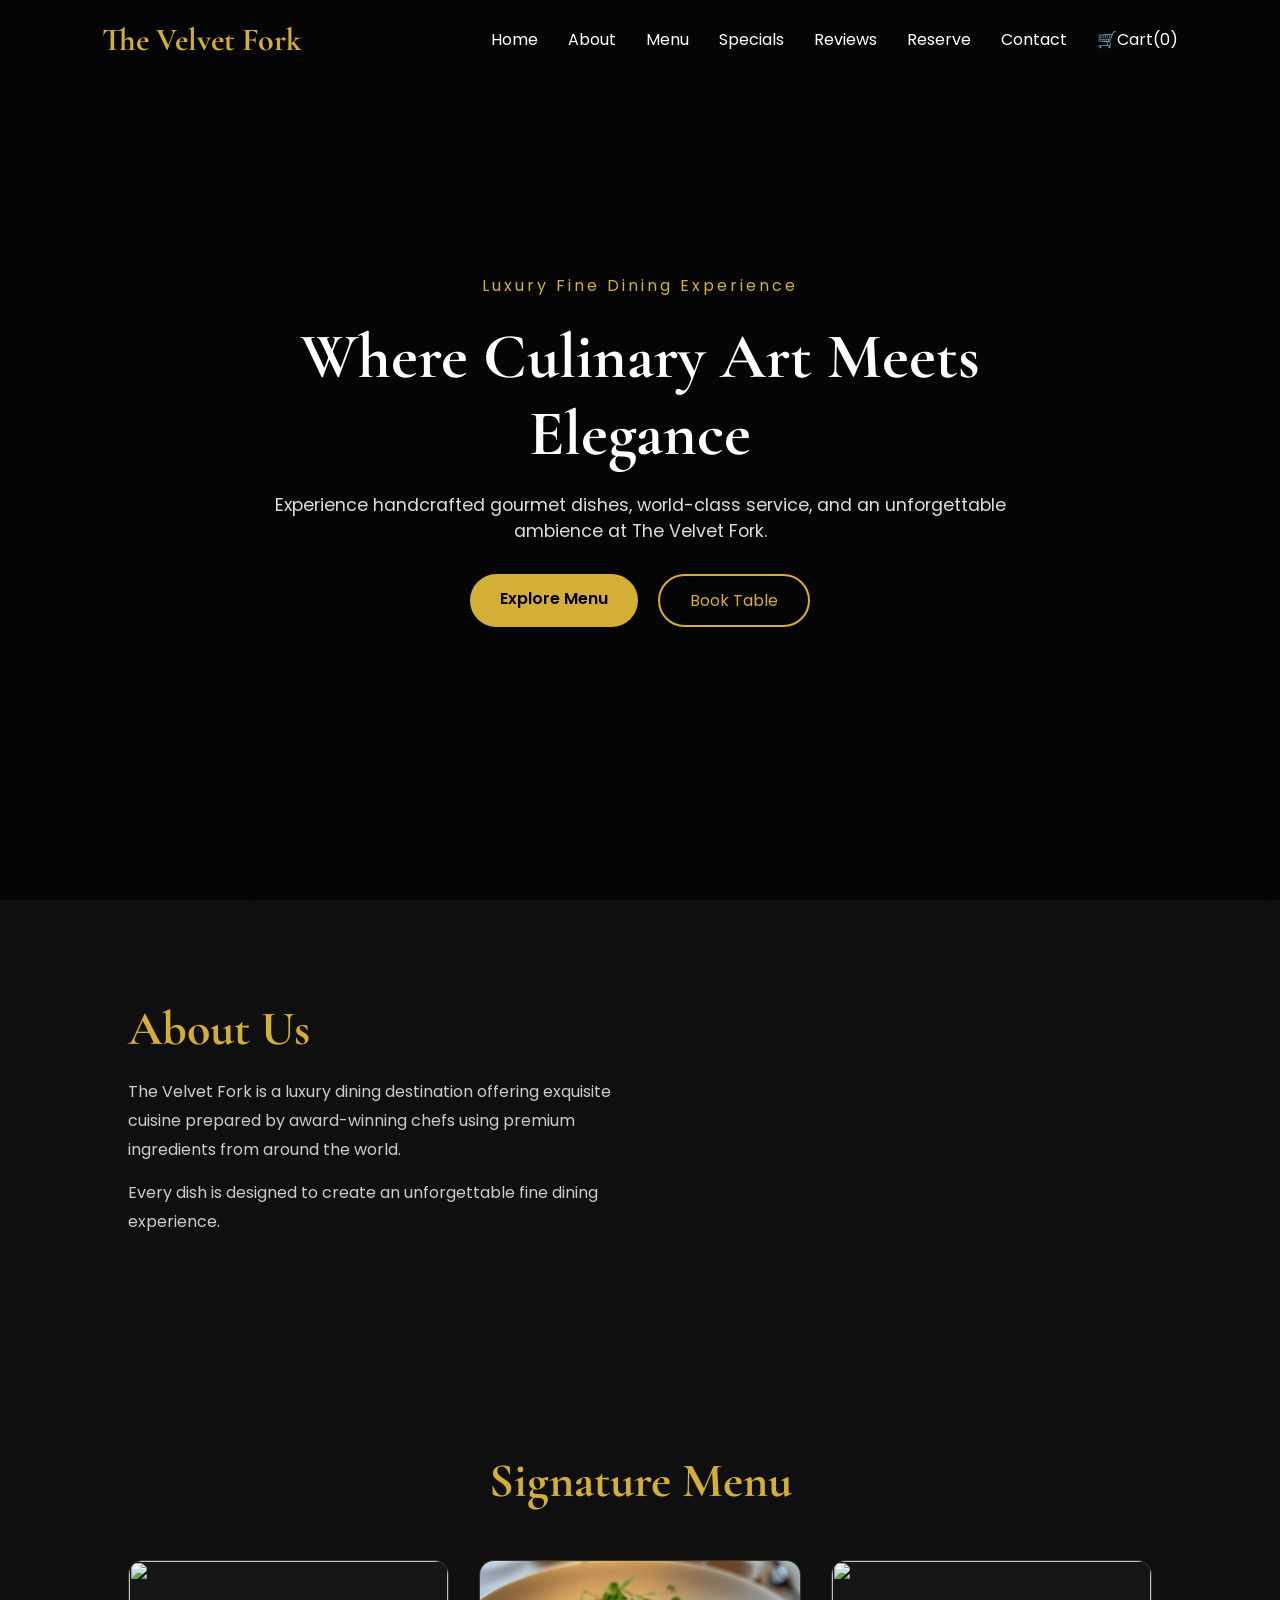
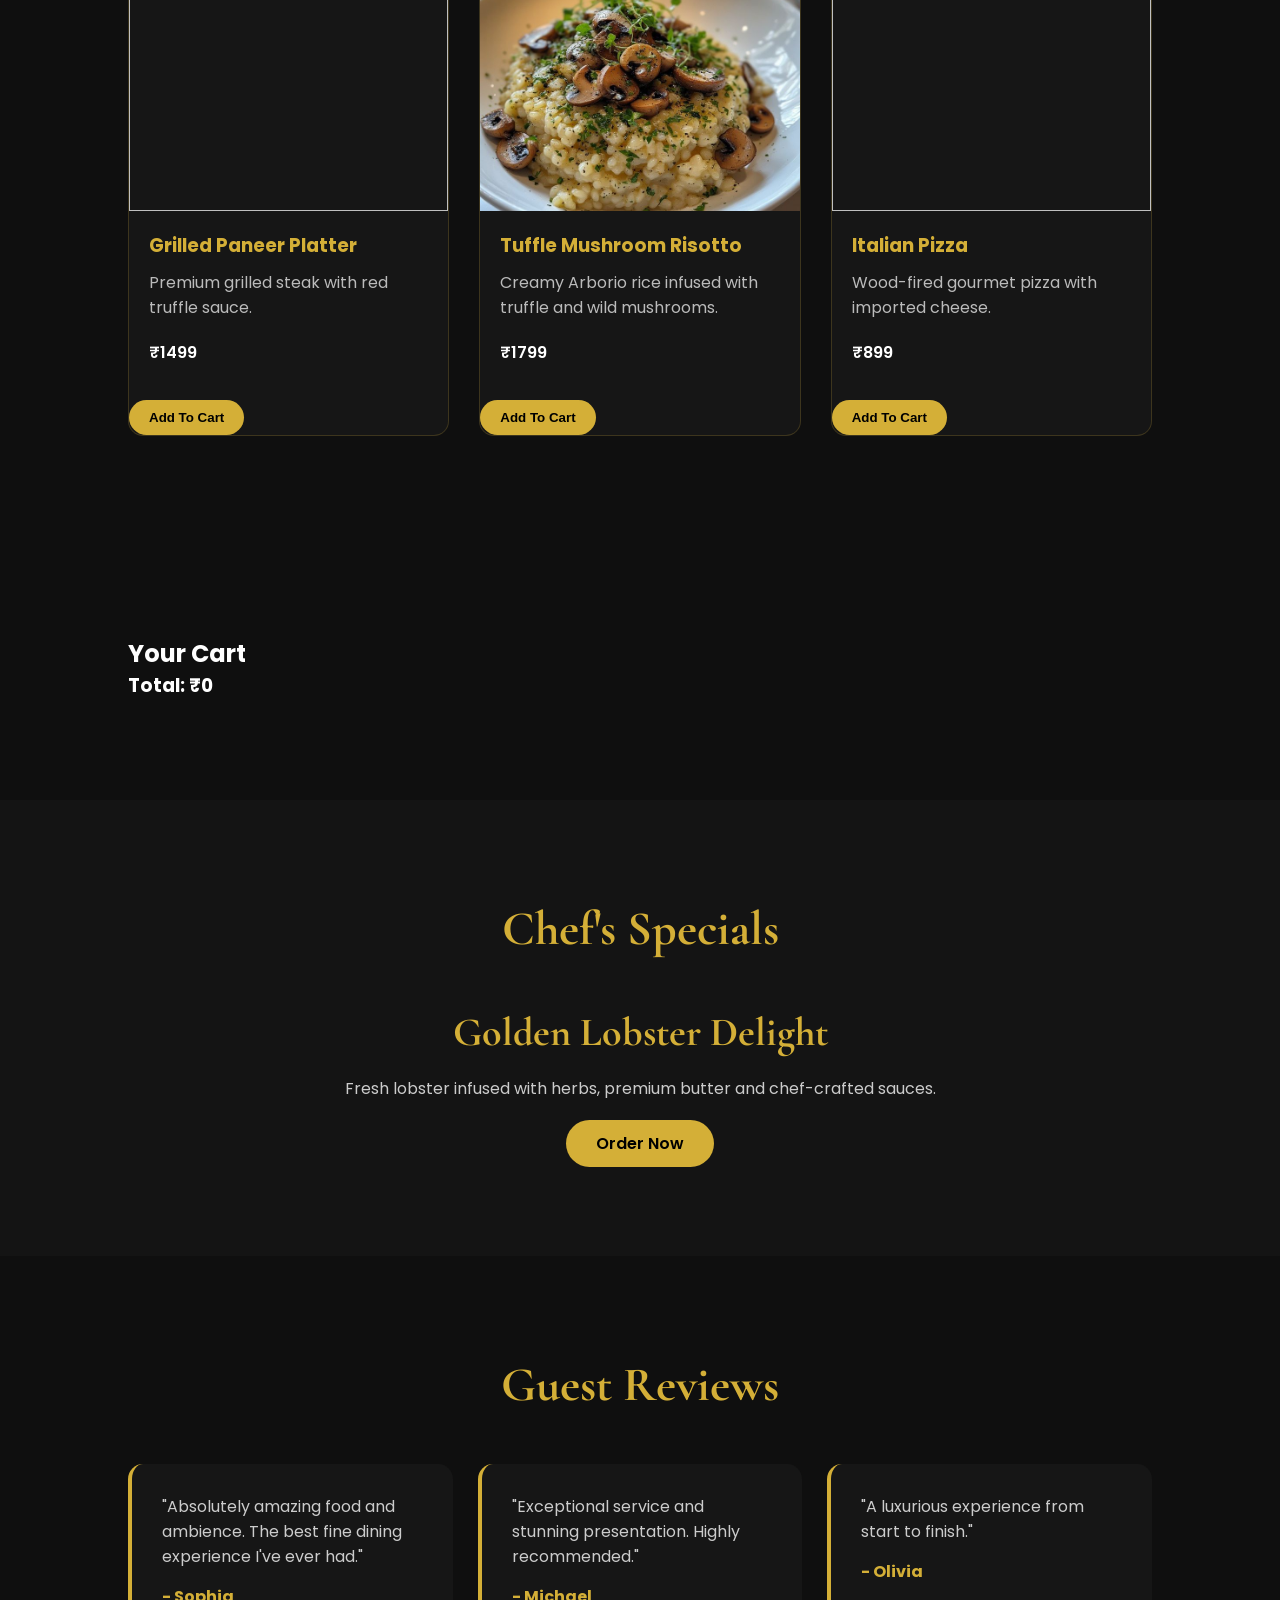
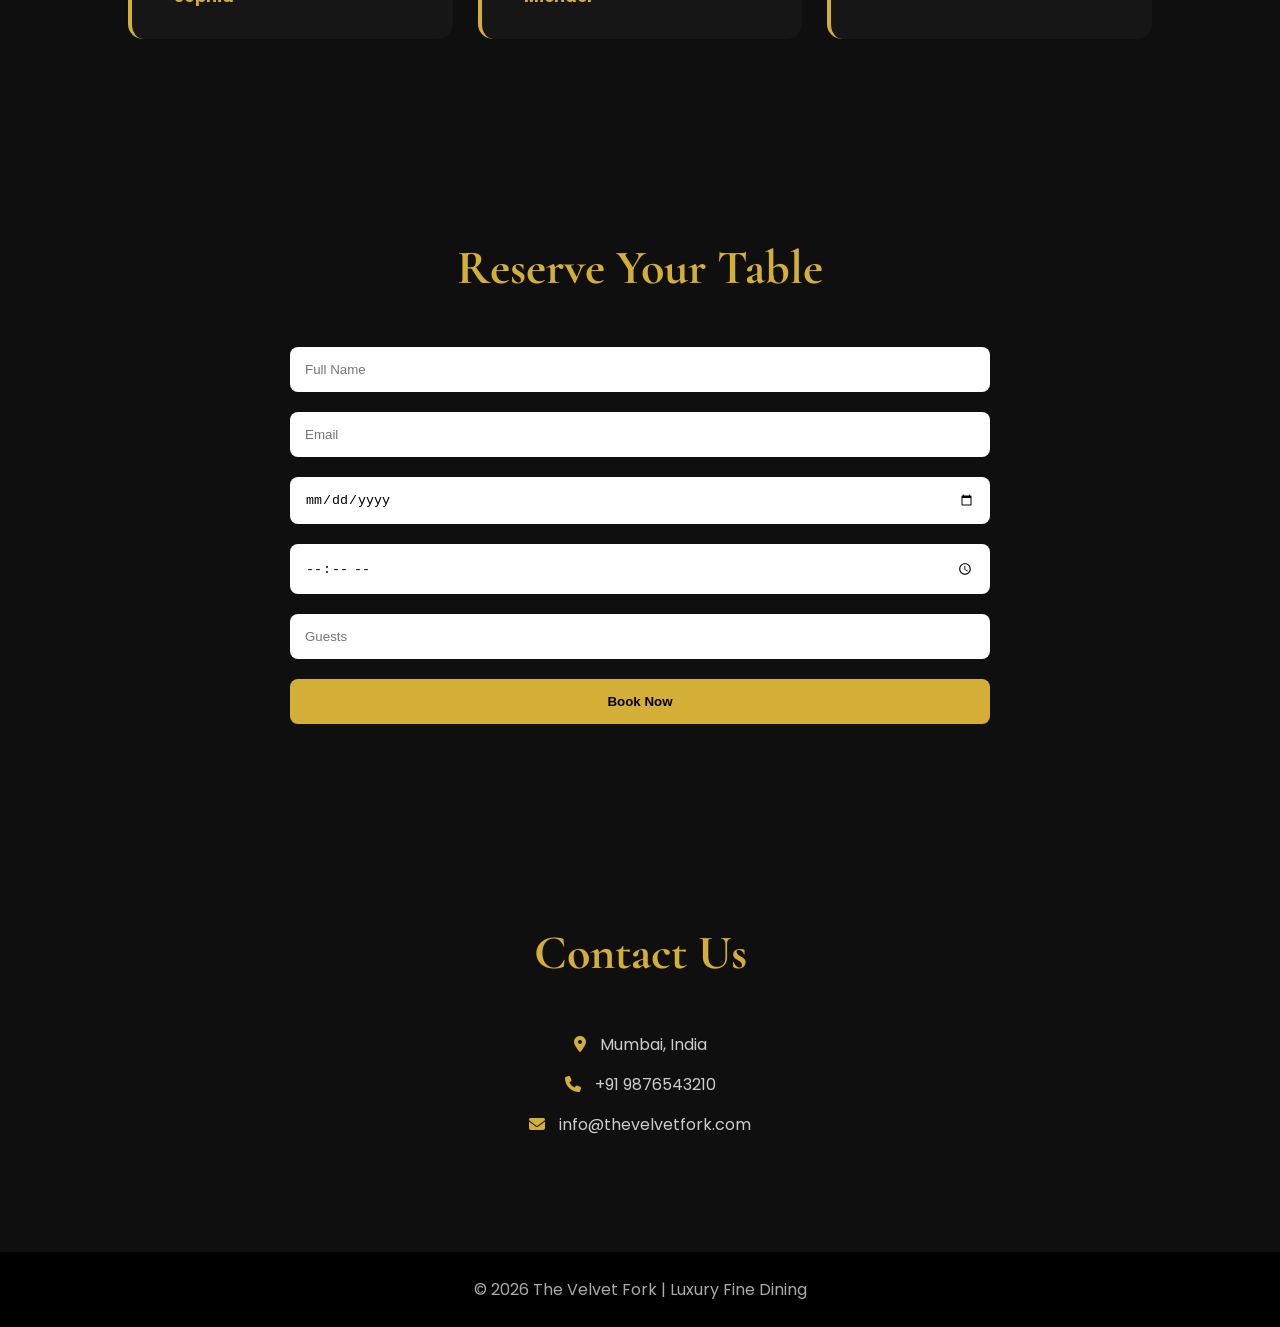
==== thevelvefork.html @ a4e56e3e "Initial commit" ====
<!DOCTYPE html>
<html lang="en">
<head>
<meta charset="UTF-8">
<meta name="viewport" content="width=device-width, initial-scale=1.0">
<title>The Velvet Fork | Luxury Fine Dining</title>

<link rel="stylesheet" href="thevelvefork.css">

<link rel="stylesheet"
href="https://cdnjs.cloudflare.com/ajax/libs/font-awesome/6.5.1/css/all.min.css">

<link href="https://fonts.googleapis.com/css2?family=Cormorant+Garamond:wght@400;500;600;700&family=Poppins:wght@300;400;500;600&display=swap" rel="stylesheet">
</head>

<body>

<!-- NAVBAR -->
<header>
<nav class="navbar">
<div class="logo">The Velvet Fork</div>

<ul class="nav-links">
<li><a href="#home">Home</a></li>
<li><a href="#about">About</a></li>
<li><a href="#menu">Menu</a></li>
<li><a href="#special">Specials</a></li>
<li><a href="#reviews">Reviews</a></li>
<li><a href="#reservation">Reserve</a></li>
<li><a href="#contact">Contact</a></li>
<li><a href="#cart">🛒Cart(<span id="cart-count">0</span>)</a></li>
</ul>

<div class="menu-btn">
<i class="fas fa-bars"></i>
</div>
</nav>
</header>

<!-- HERO -->
<section class="hero" id="home">

<div class="hero-content">
<span>Luxury Fine Dining Experience</span>

<h1>Where Culinary Art Meets Elegance</h1>

<p>
Experience handcrafted gourmet dishes,
world-class service, and an unforgettable
ambience at The Velvet Fork.
</p>

<div class="hero-buttons">
<a href="#menu" class="btn">Explore Menu</a>
<a href="#reservation" class="btn-outline">Book Table</a>
</div>
</div>

</section>

<!-- ABOUT -->
<section class="about" id="about">

<div class="about-content">
<h2>About Us</h2>

<p>
The Velvet Fork is a luxury dining destination
offering exquisite cuisine prepared by award-winning
chefs using premium ingredients from around the world.
</p>

<p>
Every dish is designed to create an unforgettable
fine dining experience.
</p>
</div>

<div class="about-image">
<img src="https://images.unsplash.com/photo-1517248135467-4c7edcad34c4?w=1000" alt="">
</div>

</section>

<!-- MENU -->
<section class="menu" id="menu">

<h2 class="section-title">Signature Menu</h2>

<div class="menu-container">

<div class="card">
<img src="./lavash-rolls-top-view-table.jpg">
<h3>Grilled Paneer Platter </h3>
<p>Premium grilled steak with red truffle sauce.</p>
<span>₹1499</span>
<button class="cart-btn" onclick="AddToCart('Grilled Paneer Platter, 1499')">
    Add To Cart
</button>
</div>

<div class="card">
<img src="./Wild Mushroom and Herb Risotto with Shaved Parmesan and Black Truffle_ A luxurious vegetarian option, celebrating the bounty of the Transylvanian forests_.jpeg">
<h3>Tuffle Mushroom Risotto</h3>
<p>Creamy Arborio rice infused with truffle and wild mushrooms.</p>
<span>₹1799</span>
<button class="cart-btn" onclick="AddToCart('Tuffle Mushroom Risotto, 1799')">
    Add To Cart
</button>
</div>

<div class="card">
<img src="https://images.unsplash.com/photo-1565299624946-b28f40a0ae38?w=800">
<h3>Italian Pizza</h3>
<p>Wood-fired gourmet pizza with imported cheese.</p>
<span>₹899</span>
<button class="cart-btn" onclick="AddToCart('Italian Pizza, 899')">
    Add To Cart
</button>
</div>

</div>
</section>
<section class="cart">
    <h2>Your Cart</h2>
    <ul id="cart-items"></ul>
    <h3>Total: ₹<span id="total">0</span></h3>
</section>

<!-- SPECIAL -->
<section class="special" id="special">

<h2 class="section-title">Chef's Specials</h2>

<div class="special-box">
<h3>Golden Lobster Delight</h3>

<p>
Fresh lobster infused with herbs,
premium butter and chef-crafted sauces.
</p>

<a href="https://wa.me/919598859975" class="btn">Order Now</a>
</div>

</section>

<!-- TESTIMONIALS -->
<section class="reviews" id="reviews">

<h2 class="section-title">Guest Reviews</h2>

<div class="review-container">

<div class="review">
<p>
"Absolutely amazing food and ambience.
The best fine dining experience I've ever had."
</p>
<h4>- Sophia</h4>
</div>

<div class="review">
<p>
"Exceptional service and stunning presentation.
Highly recommended."
</p>
<h4>- Michael</h4>
</div>

<div class="review">
<p>
"A luxurious experience from start to finish."
</p>
<h4>- Olivia</h4>
</div>

</div>

</section>

<!-- RESERVATION -->
<section class="reservation" id="reservation">

<h2 class="section-title">Reserve Your Table</h2>

<form>

<input type="text" placeholder="Full Name" required>

<input type="email" placeholder="Email" required>

<input type="date" required>

<input type="time" required>

<input type="number" placeholder="Guests" required>

<button type="submit">Book Now</button>

</form>

</section>

<!-- CONTACT -->
<section class="contact" id="contact">

<h2 class="section-title">Contact Us</h2>

<div class="contact-info">

<p>
<i class="fas fa-location-dot"></i>
Mumbai, India
</p>

<p>
<i class="fas fa-phone"></i>
+91 9876543210
</p>

<p>
<i class="fas fa-envelope"></i>
info@thevelvetfork.com
</p>

</div>

</section>

<!-- FOOTER -->
<footer>

<p>
© 2026 The Velvet Fork | Luxury Fine Dining
</p>

</footer>

<script src="thevelvefork.js"></script>

</body>
</html>
---- thevelvefork.css ----
*{
    margin:0;
    padding:0;
    box-sizing:border-box;
    scroll-behavior:smooth;
}

body{
    font-family:'Poppins',sans-serif;
    background:#0f0f0f;
    color:#fff;
    overflow-x:hidden;
}

img{
    width:100%;
    display:block;
}

a{
    text-decoration:none;
}

ul{
    list-style:none;
}

/* Navbar */

header{
    position:fixed;
    top:0;
    left:0;
    width:100%;
    z-index:1000;
}

.navbar{
    display:flex;
    justify-content:space-between;
    align-items:center;
    padding:20px 8%;
    transition:.4s;
}

.navbar.sticky{
    background:rgba(0,0,0,.95);
    box-shadow:0 5px 20px rgba(212,175,55,.15);
}

.logo{
    font-size:2rem;
    font-weight:700;
    color:#d4af37;
    font-family:'Cormorant Garamond',serif;
}

.nav-links{
    display:flex;
    gap:30px;
}

.nav-links a{
    color:#fff;
    transition:.3s;
}

.nav-links a:hover{
    color:#d4af37;
}

.menu-btn{
    display:none;
    color:#fff;
    font-size:1.8rem;
    cursor:pointer;
}

/* Hero */

.hero{
    min-height:100vh;
    background:
    linear-gradient(rgba(0,0,0,.65),
    rgba(0,0,0,.65)),
    url("https://images.unsplash.com/photo-1414235077428-338989a2e8c0?w=1600")
    center/cover;
    
    display:flex;
    align-items:center;
    justify-content:center;
    text-align:center;
    padding:0 20px;
}

.hero-content{
    max-width:800px;
}

.hero-content span{
    color:#d4af37;
    letter-spacing:3px;
}

.hero-content h1{
    font-size:4rem;
    margin:20px 0;
    font-family:'Cormorant Garamond',serif;
}

.hero-content p{
    font-size:1.1rem;
    color:#ddd;
    margin-bottom:30px;
}

.hero-buttons{
    display:flex;
    justify-content:center;
    gap:20px;
    flex-wrap:wrap;
}

.btn,
.btn-outline{
    padding:12px 30px;
    border-radius:50px;
    transition:.4s;
}

.btn{
    background:#d4af37;
    color:#000;
    font-weight:600;
}

.btn:hover{
    transform:translateY(-4px);
}

.btn-outline{
    border:2px solid #d4af37;
    color:#d4af37;
}

.btn-outline:hover{
    background:#d4af37;
    color:#000;
}

/* Sections */

section{
    padding:100px 10%;
}

.section-title{
    text-align:center;
    font-size:3rem;
    margin-bottom:50px;
    color:#d4af37;
    font-family:'Cormorant Garamond',serif;
}

/* About */

.about{
    display:grid;
    grid-template-columns:1fr 1fr;
    gap:50px;
    align-items:center;
}

.about-content h2{
    font-size:3rem;
    margin-bottom:20px;
    color:#d4af37;
    font-family:'Cormorant Garamond',serif;
}

.about-content p{
    color:#ccc;
    margin-bottom:15px;
    line-height:1.8;
}

.about-image img{
    border-radius:15px;
}

/* Menu */

.menu-container{
    display:grid;
    grid-template-columns:repeat(auto-fit,minmax(280px,1fr));
    gap:30px;
}

.card{
    background:#161616;
    border-radius:15px;
    overflow:hidden;
    transition:.4s;
    border:1px solid rgba(212,175,55,.2);
}

.card:hover{
    transform:translateY(-10px);
}

.card img{
    height:250px;
    object-fit:cover;
}

.card h3{
    padding:20px 20px 10px;
    color:#d4af37;
}

.card p{
    padding:0 20px;
    color:#bbb;
}

.card span{
    display:block;
    padding:20px;
    color:#fff;
    font-weight:600;
}

/* Special */

.special{
    background:#141414;
    text-align:center;
}

.special-box{
    max-width:700px;
    margin:auto;
}

.special-box h3{
    font-size:2.5rem;
    color:#d4af37;
    margin-bottom:20px;
    font-family:'Cormorant Garamond',serif;
}

.special-box p{
    color:#ccc;
    margin-bottom:30px;
}

/* Reviews */

.review-container{
    display:grid;
    grid-template-columns:repeat(auto-fit,minmax(280px,1fr));
    gap:25px;
}

.review{
    background:#161616;
    padding:30px;
    border-radius:15px;
    border-left:4px solid #d4af37;
}

.review p{
    color:#ccc;
    margin-bottom:15px;
}

.review h4{
    color:#d4af37;
}

/* Reservation */

.reservation form{
    max-width:700px;
    margin:auto;
    display:grid;
    gap:20px;
}

.reservation input{
    padding:15px;
    border:none;
    border-radius:8px;
    outline:none;
}

.reservation button{
    padding:15px;
    border:none;
    background:#d4af37;
    color:#000;
    font-weight:600;
    cursor:pointer;
    border-radius:8px;
}

/* Contact */

.contact{
    text-align:center;
}

.contact-info p{
    margin:15px 0;
    color:#ccc;
}

.contact-info i{
    color:#d4af37;
    margin-right:10px;
}

/* Footer */

footer{
    background:#000;
    text-align:center;
    padding:25px;
    color:#aaa;
}

/* Animation */

.card,
.review,
.about-content,
.about-image,
.special-box{
    opacity:0;
    transform:translateY(40px);
    transition:.8s ease;
}

.show{
    opacity:1;
    transform:translateY(0);
}

/* Back To Top */

#topBtn{
    position:fixed;
    bottom:20px;
    right:20px;
    width:50px;
    height:50px;
    border:none;
    border-radius:50%;
    background:#d4af37;
    color:#000;
    font-size:22px;
    cursor:pointer;
    display:none;
    z-index:999;
}

#topBtn.visible{
    display:block;
}

/* Mobile */

@media(max-width:768px){

    .menu-btn{
        display:block;
    }

    .nav-links{
        position:fixed;
        top:80px;
        right:-100%;
        width:250px;
        height:100vh;
        background:#111;
        flex-direction:column;
        padding:40px;
        transition:.4s;
    }

    .nav-links.active{
        right:0;
    }

    .hero-content h1{
        font-size:2.8rem;
    }

    .about{
        grid-template-columns:1fr;
    }

    .section-title{
        font-size:2.3rem;
    }
}
/*Cart Section*/
.cart-btn{
    margin-top: 15px;
    padding: 10px 20px;
    background: #d4af37;
    border: none;
    border-radius: 30px;
    cursor: pointer;
    font-weight: 600;
}

.cart-btn:hover{
    transform: scale(1.05);
}
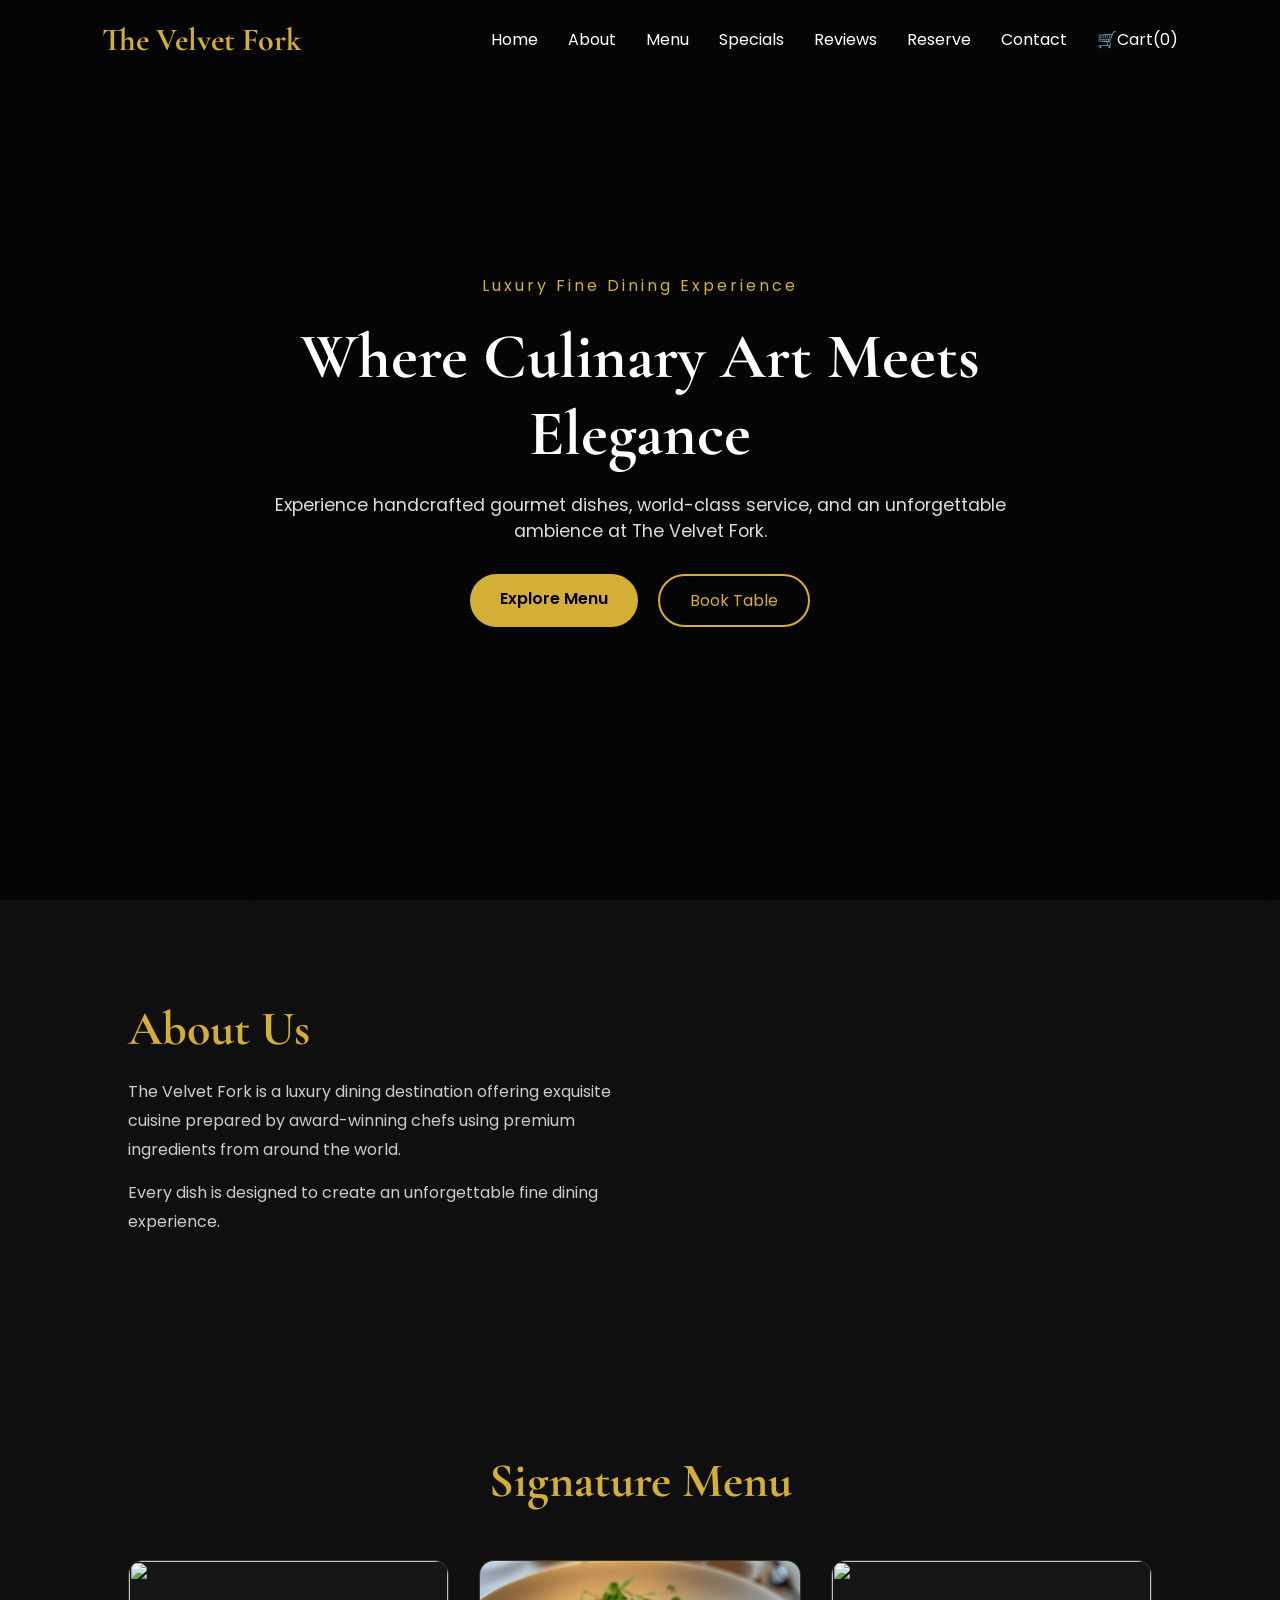
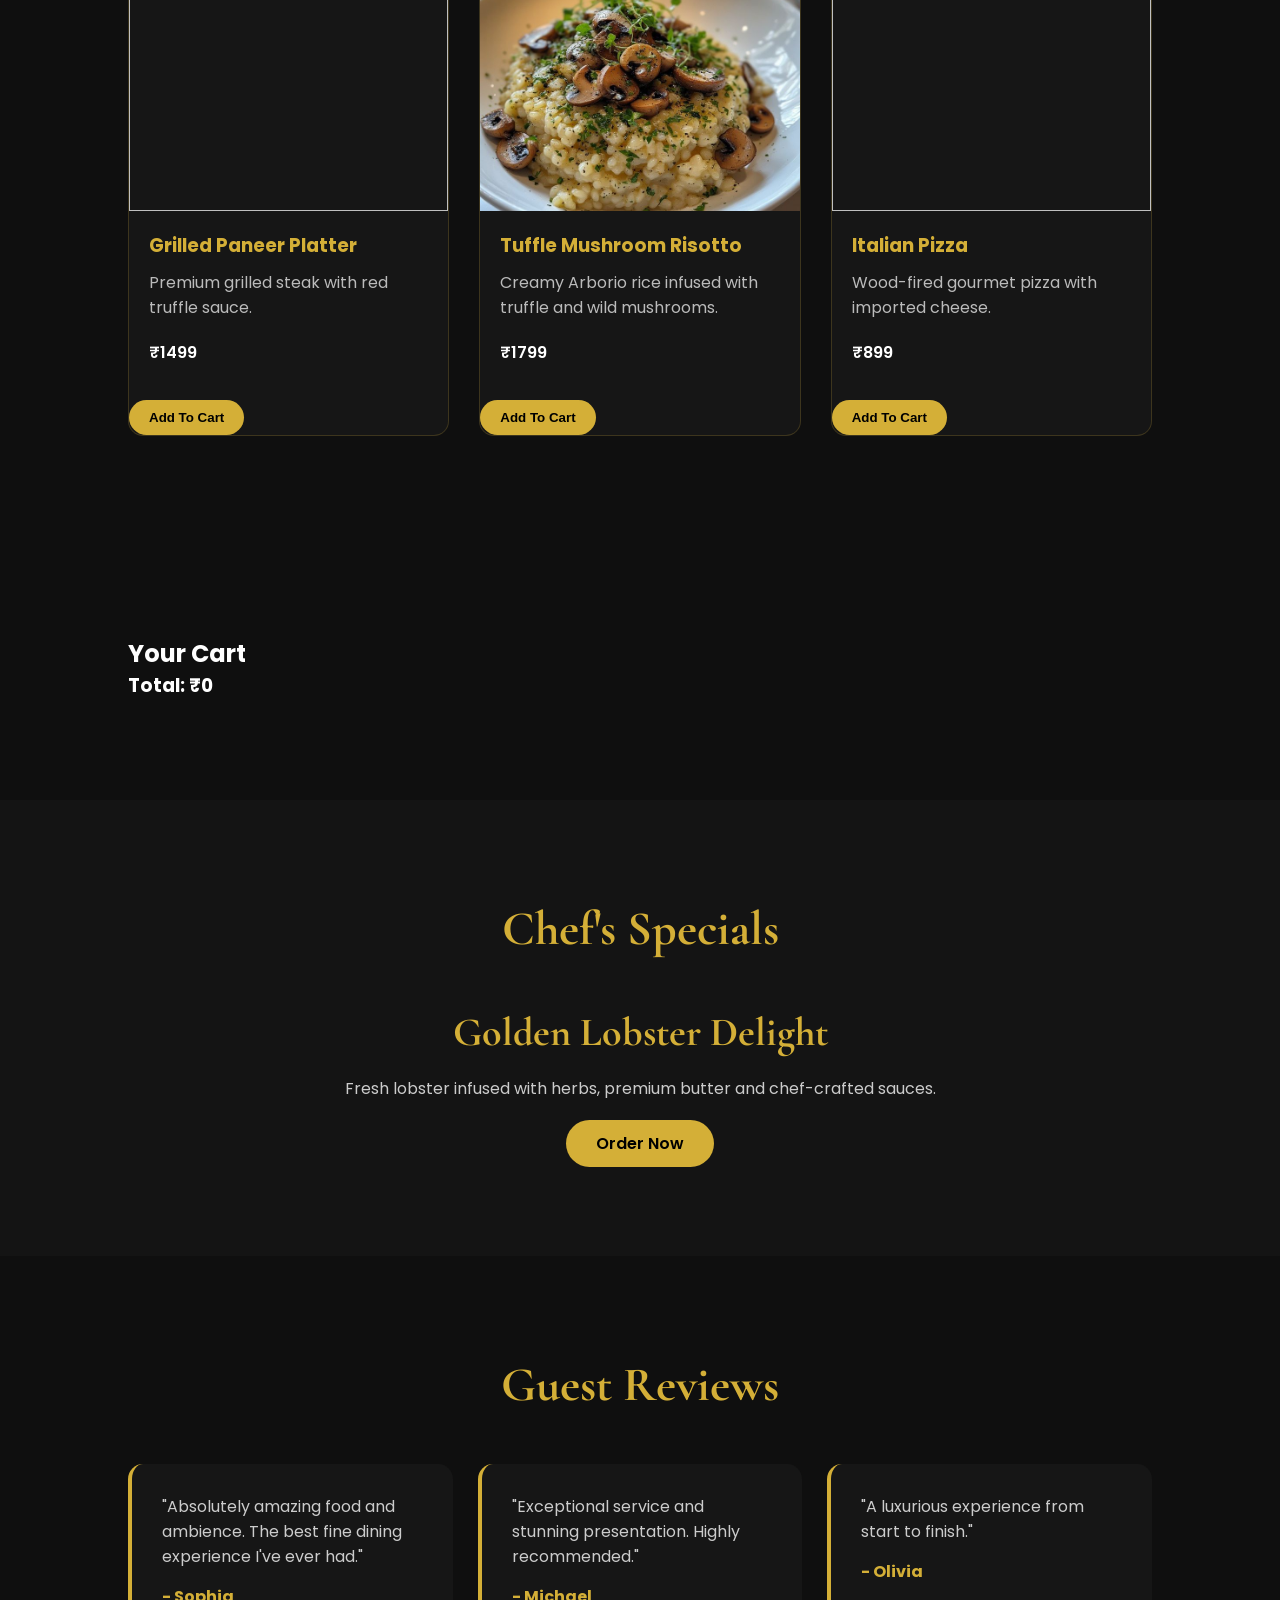
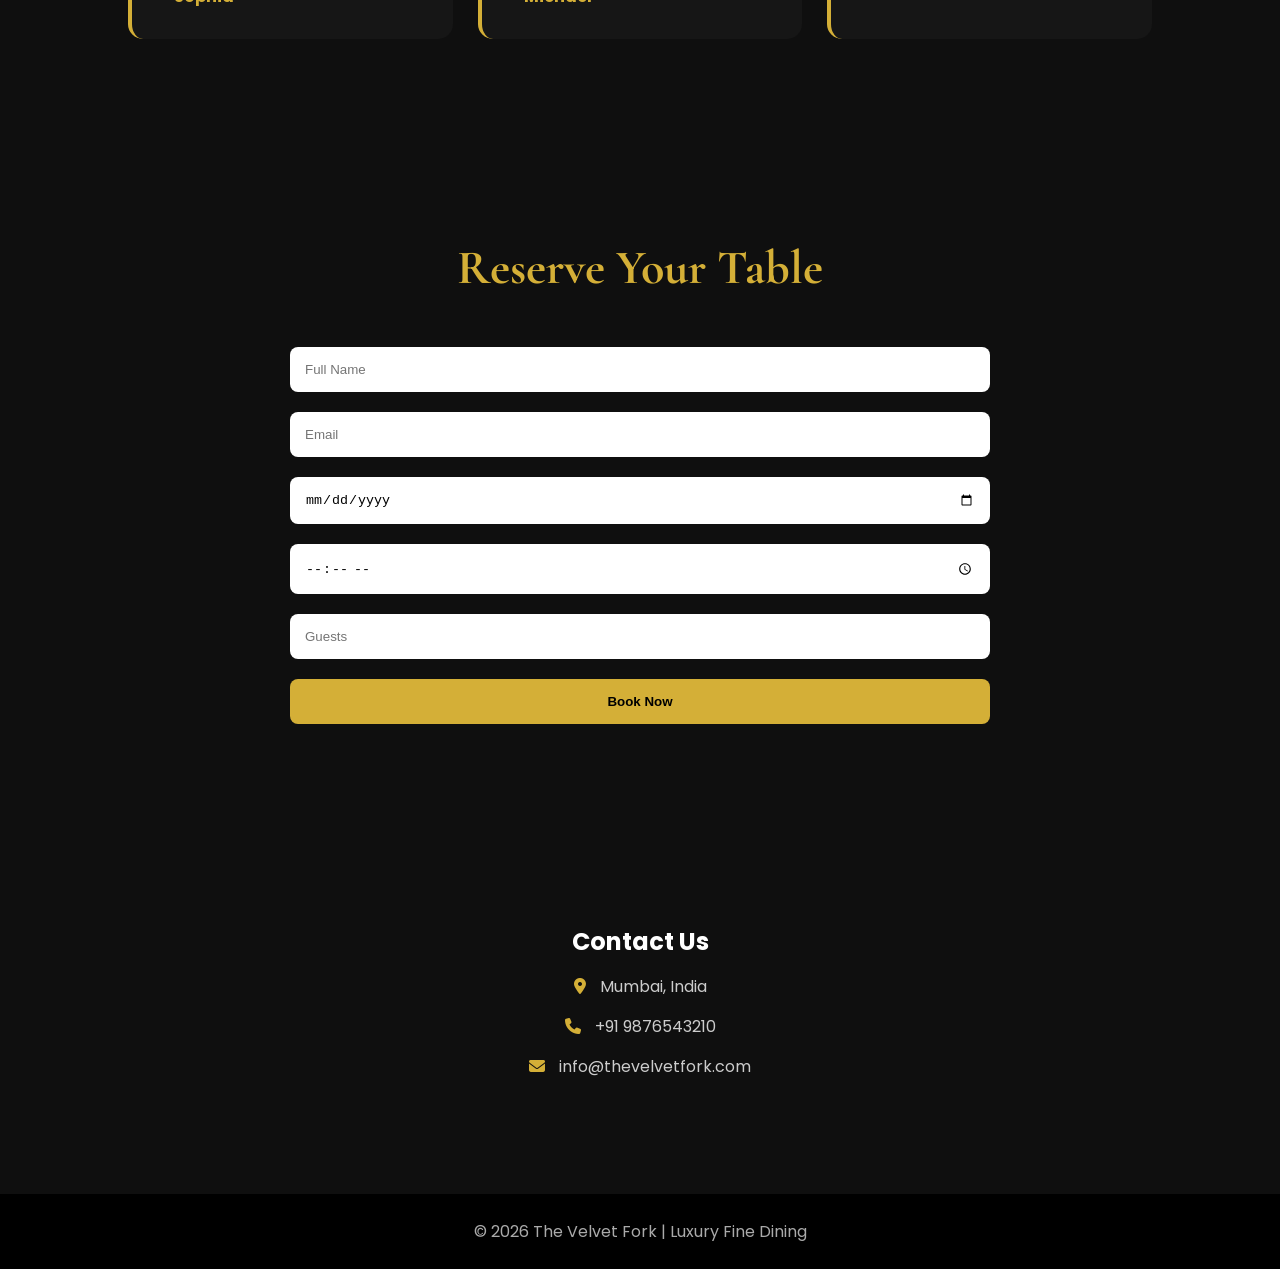
==== commit 7841a2bf: "Update commit" ====
--- a/thevelvefork.html
+++ b/thevelvefork.html
@@ -15,7 +15,6 @@
 
 <body>
 
-<!-- NAVBAR -->
 <header>
 <nav class="navbar">
 <div class="logo">The Velvet Fork</div>
@@ -37,40 +36,30 @@
 </nav>
 </header>
 
-<!-- HERO -->
 <section class="hero" id="home">
-
 <div class="hero-content">
 <span>Luxury Fine Dining Experience</span>
-
 <h1>Where Culinary Art Meets Elegance</h1>
-
 <p>
 Experience handcrafted gourmet dishes,
 world-class service, and an unforgettable
 ambience at The Velvet Fork.
 </p>
-
 <div class="hero-buttons">
 <a href="#menu" class="btn">Explore Menu</a>
 <a href="#reservation" class="btn-outline">Book Table</a>
 </div>
 </div>
-
 </section>
 
-<!-- ABOUT -->
 <section class="about" id="about">
-
 <div class="about-content">
 <h2>About Us</h2>
-
 <p>
 The Velvet Fork is a luxury dining destination
 offering exquisite cuisine prepared by award-winning
 chefs using premium ingredients from around the world.
 </p>
-
 <p>
 Every dish is designed to create an unforgettable
 fine dining experience.
@@ -80,22 +69,17 @@
 <div class="about-image">
 <img src="https://images.unsplash.com/photo-1517248135467-4c7edcad34c4?w=1000" alt="">
 </div>
-
 </section>
 
-<!-- MENU -->
 <section class="menu" id="menu">
-
 <h2 class="section-title">Signature Menu</h2>
-
 <div class="menu-container">
-
 <div class="card">
 <img src="./lavash-rolls-top-view-table.jpg">
 <h3>Grilled Paneer Platter </h3>
 <p>Premium grilled steak with red truffle sauce.</p>
 <span>₹1499</span>
-<button class="cart-btn" onclick="AddToCart('Grilled Paneer Platter, 1499')">
+<button class="cart-btn" onclick="AddToCart('Grilled Paneer Platter',1499)">
     Add To Cart
 </button>
 </div>
@@ -105,7 +89,7 @@
 <h3>Tuffle Mushroom Risotto</h3>
 <p>Creamy Arborio rice infused with truffle and wild mushrooms.</p>
 <span>₹1799</span>
-<button class="cart-btn" onclick="AddToCart('Tuffle Mushroom Risotto, 1799')">
+<button class="cart-btn" onclick="AddToCart('Tuffle Mushroom Risotto',1799)">
     Add To Cart
 </button>
 </div>
@@ -115,44 +99,33 @@
 <h3>Italian Pizza</h3>
 <p>Wood-fired gourmet pizza with imported cheese.</p>
 <span>₹899</span>
-<button class="cart-btn" onclick="AddToCart('Italian Pizza, 899')">
+<button class="cart-btn" onclick="AddToCart('Italian Pizza',899)">
     Add To Cart
 </button>
 </div>
-
 </div>
 </section>
-<section class="cart">
+<section class="cart" id="cart">
     <h2>Your Cart</h2>
     <ul id="cart-items"></ul>
     <h3>Total: ₹<span id="total">0</span></h3>
 </section>
 
-<!-- SPECIAL -->
 <section class="special" id="special">
-
 <h2 class="section-title">Chef's Specials</h2>
-
 <div class="special-box">
 <h3>Golden Lobster Delight</h3>
-
 <p>
 Fresh lobster infused with herbs,
 premium butter and chef-crafted sauces.
 </p>
-
 <a href="https://wa.me/919598859975" class="btn">Order Now</a>
 </div>
-
 </section>
 
-<!-- TESTIMONIALS -->
 <section class="reviews" id="reviews">
-
 <h2 class="section-title">Guest Reviews</h2>
-
 <div class="review-container">
-
 <div class="review">
 <p>
 "Absolutely amazing food and ambience.
@@ -160,7 +133,6 @@
 </p>
 <h4>- Sophia</h4>
 </div>
-
 <div class="review">
 <p>
 "Exceptional service and stunning presentation.
@@ -168,77 +140,53 @@
 </p>
 <h4>- Michael</h4>
 </div>
-
 <div class="review">
 <p>
 "A luxurious experience from start to finish."
 </p>
 <h4>- Olivia</h4>
 </div>
-
 </div>
-
 </section>
 
-<!-- RESERVATION -->
 <section class="reservation" id="reservation">
-
 <h2 class="section-title">Reserve Your Table</h2>
-
 <form>
-
 <input type="text" placeholder="Full Name" required>
-
 <input type="email" placeholder="Email" required>
-
 <input type="date" required>
-
 <input type="time" required>
-
 <input type="number" placeholder="Guests" required>
-
 <button type="submit">Book Now</button>
-
 </form>
-
 </section>
 
-<!-- CONTACT -->
 <section class="contact" id="contact">
-
-<h2 class="section-title">Contact Us</h2>
-
+<h2>Contact Us</h2>
 <div class="contact-info">
-
 <p>
 <i class="fas fa-location-dot"></i>
 Mumbai, India
 </p>
-
 <p>
 <i class="fas fa-phone"></i>
 +91 9876543210
 </p>
-
 <p>
 <i class="fas fa-envelope"></i>
 info@thevelvetfork.com
 </p>
-
 </div>
-
 </section>
 
-<!-- FOOTER -->
 <footer>
-
 <p>
 © 2026 The Velvet Fork | Luxury Fine Dining
 </p>
-
 </footer>
 
 <script src="thevelvefork.js"></script>
+<script src="//code.tidio.co/jn1mcowptgryb6zqpv3zldcn4e303dud.js" async></script>
 
 </body>
 </html>
